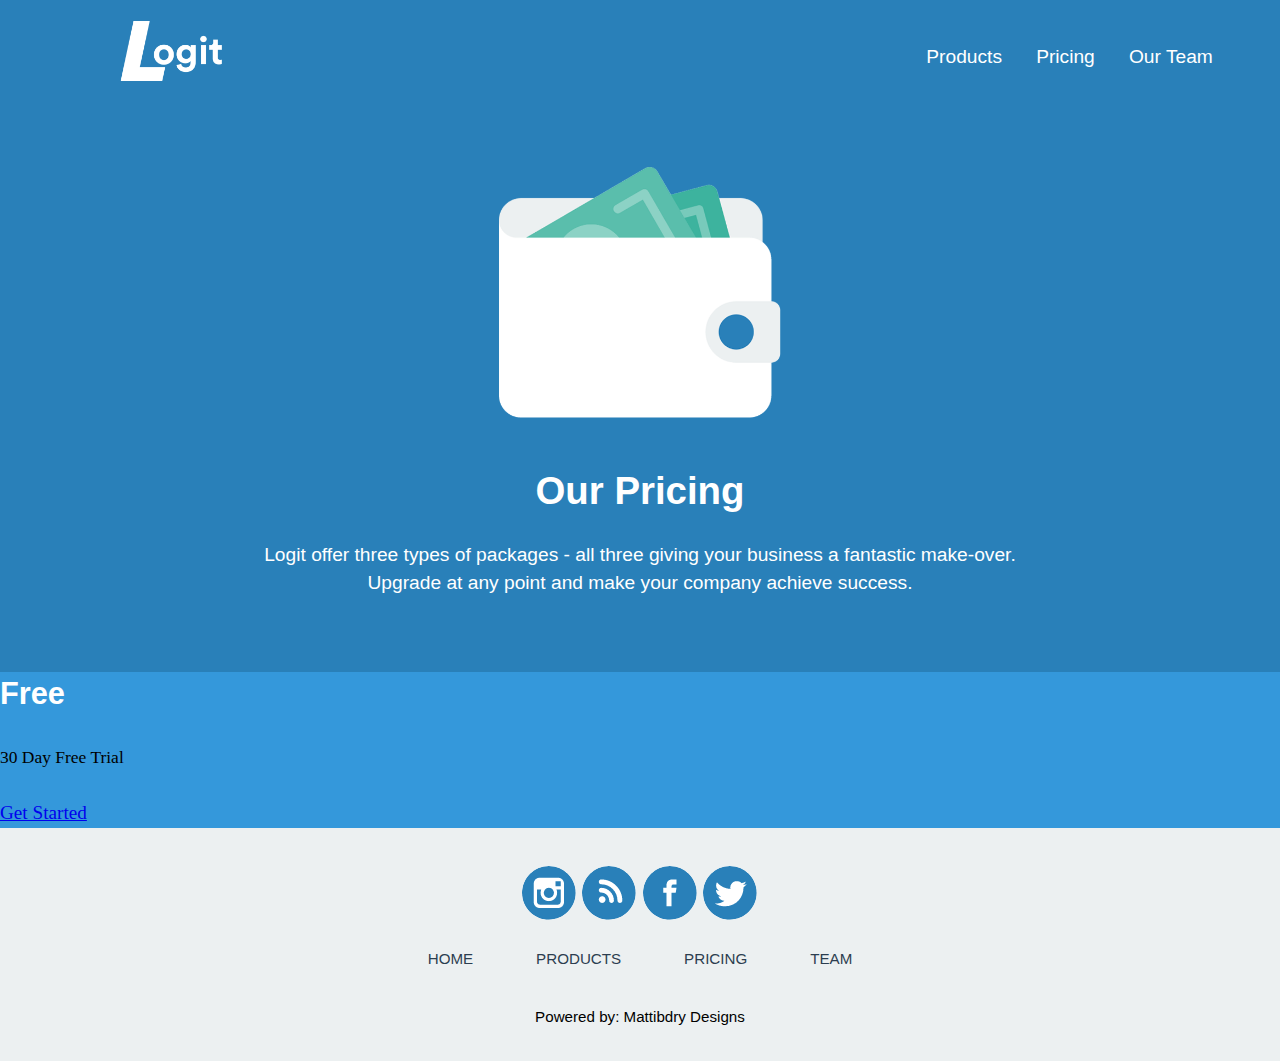
==== pricing.html @ 4de5f728 "products done - working on pricing" ====
<!DOCTYPE html>
<html lang="en-ca">
<head>
  <meta charset="utf-8">
  <title>saas-website</title>
  <meta name="viewport" content="width=device-width,initial-scale=1">
  <link href="css/modules.css" rel="stylesheet">
  <link href="css/grid.css" rel="stylesheet">
  <link href="css/type.css" rel="stylesheet">
  <link href="css/main.css" rel="stylesheet">
</head>

<header class="header-subpage">
  <div class="grid gutter-1-2 pad-t-1-2">

    <div class="unit xs-1 s-1-4 m-1-4 l-1-4 text-center">
      <a href="index.html"><img class="logo" src="images/logo.png" alt="logo"></a>
    </div>

    <div class="unit xs-1 s-3-4 m-3-4 l-3-4">
      <nav>
        <ul class="pad-t-1-2 nav">
          <li class="pad-t-1-2"><a href="products.html" class="mega gutter-1-2">Products</a></li>
          <li class="pad-t-1-2"><a href="pricing.html" class="mega gutter-1-2">Pricing</a></li>
          <li class="pad-t-1-2"><a href="our-team.html" class="mega gutter-1-2">Our Team</a></li>
        </ul>
      </nav>
    </div>

    <div class="unit xs-1 s-1 m-1 l-1 text-center subpage-jumbotron-container">
      <img class="subpage-main-icon" src="images/pricing-main-icon.png" alt="">
      <h1 class="pad-t-1-2">Our Pricing</h1>
      <p class="mega header-p">Logit offer three types of packages - all three giving your business a fantastic make-over. Upgrade at any point and make your company achieve success.</p>
    </div>
</header>

<body>
  <section class="section-pricing-1 grid">

    <div class="unit xs-1 s-1 m-1 l-1 pricing-card-bg">
      <h2>Free</h2>
      <p>30 Day Free Trial</p>
      <div class="button-pricing">
        <a class="" href="#">Get Started</a>
      </div>
    </div>


  </section>

</body>

<footer>
  <div class="">
    <div class="social-badges text-center">
      <img src="images/instagram-icon.png" alt="">
      <img src="images/rss-icon.png" alt="">
      <img src="images/facebook-icon.png" alt="">
      <img src="images/twitter-icon.png" alt="">
    </div>
    <div class="text-center pad-t-1-2">
      <ul>
        <li class="micro gutter"><a href="#">HOME</a></li>
        <li class="micro gutter"><a href="#">PRODUCTS</a></li>
        <li class="micro gutter"><a href="#">PRICING</a></li>
        <li class="micro gutter"><a href="#">TEAM</a></li>
      </ul>
    </div>
    <div class="text-center">
      <p class="micro">Powered by: Mattibdry Designs</p>
    </div>
  </div>

</footer>

</html>
---- css/modules.css ----
/*
 * Modulifier || Code released under the UNLICENSE
 * Code under other copyrights & licenses listed below.
 * https://modulifier.web-dev.tools/#responsive;images;list-group;embed;media-object;accessibility;print
 */

@-moz-viewport { width: device-width; scale: 1; }
@-ms-viewport { width: device-width; scale: 1; }
@-o-viewport { width: device-width; scale: 1; }
@-webkit-viewport { width: device-width; scale: 1; }
@viewport { width: device-width; scale: 1; }

html {
  box-sizing: border-box;
  -moz-text-size-adjust: 100%;
  -ms-text-size-adjust: 100%;
  -webkit-text-size-adjust: 100%;
  text-size-adjust: 100%;
}

*, *::before, *::after {
  box-sizing: inherit;
}

body {
  margin: 0;
}

article,
aside,
details,
figcaption,
figure,
footer,
header,
main,
menu,
nav,
section,
summary {
  display: block;
}

audio,
canvas,
progress,
video {
  display: inline-block;
  vertical-align: baseline;
}

template {
  display: none;
}

details {
  cursor: pointer;
}

audio:not([controls]) {
  display: none;
  height: 0;
}

a,
area,
button,
input,
label,
select,
textarea,
[tabindex] {
  -ms-touch-action: manipulation;
  touch-action: manipulation;
}

img {
  border: 0;
}

.img-flex {
  display: block;
  width: 100%;
}

svg {
  fill: currentColor;
}

svg:not(:root) {
  overflow: hidden;
}

svg.img-flex {
  width: 100%;
  height: 100%;
}

.image-replacement, .ir {
  overflow: hidden;
  direction: ltr;
  text-align: left;
  text-indent: 100%;
  white-space: nowrap;
}

.list-group, .list-group-inline, .list-group--inline {
  padding-left: 0;
  list-style-type: none;
}

.list-group > dd {
  margin-left: 0;
}

.list-group-inline::before,
.list-group-inline::after,
.list-group--inline::before,
.list-group--inline::after {
  content: "";
  display: table;
}

.list-group-inline::after,
.list-group--inline::after {
  clear: both;
}

.list-group-inline > li,
.list-group--inline > li {
  display: inline-block;
}

.list-group-inline > dt,
.list-group--inline > dt {
  clear: left;
  float: left;
  width: 11em;
}

.list-group-inline > dd,
.list-group--inline > dd {
  float: left;
  min-width: 12em;
}

.embed {
  margin-left: 0;
  margin-right: 0;
  overflow: hidden;
  position: relative;
  width: 100%;
}

.embed-1by1, .embed--1by1 {
  padding-top: 100%; /* Square */
}

.embed-4by3, .embed--4by3 {
  padding-top: 75%; /* Traditional TV/computer screens */
}

.embed-iso216, .embed--iso216 {
  padding-top: 70.92%; /* A-standard paper sizes */
}

.embed-3by2, .embed--3by2 {
  padding-top: 66.6%; /* Classic 35 mm film & most digital photos, landscape */
}

.embed-2by3, .embed--2by3 {
  padding-top: 150%; /* Classic 35 mm film & most digital photos, portrait */
}

.embed-golden, .embed--golden {
  padding-top: 61.8%; /* The Golden Ratio */
}

.embed-16by9, .embed--16by9 {
  padding-top: 56.25%; /* HD TV */
}

.embed-185by100, .embed--185by100 {
  padding-top: 54.05%; /* Common widescreen cinema */
}

.embed-24by10, .embed--24by10 {
  padding-top: 41.667%; /* Widescreen cinema: 2.4:1 */
}

.embed-3by1, .embed--3by1 {
  padding-top: 33.3333%; /* Panorama photos */
}

.embed-4by1, .embed--4by1 {
  padding-top: 25%; /* Polyvision */
}

.embed-5by1, .embed--5by1 {
  padding-top: 20%; /* Really wide... */
}

.embed-item, .embed__item {
  min-height: 100%;
  left: 0;
  position: absolute;
  top: 0;
  width: 100%;
}

.media {
  overflow: hidden;
}

.media-img, .media__img {
  float: left;
}

.media-img-reversed, .media__img--reversed {
  float: right;
}

.media-img-stacked, .media__img--stacked {
  float: none;
}

.media-body, .media__body {
  overflow: hidden;
  min-width: 12em; /* Slightly less than 200px, responsiveness built in */
}

a:hover, a:active {
  outline: none;
}

a:focus,
[tabindex="0"]:focus,
details:focus,
summary:focus,
input:focus,
textarea:focus,
button:focus,
select:focus {
  outline-offset: 0;
}

a:focus, [tabindex="0"]:focus {
  outline-offset: 3px;
}

.skip-links {
  margin: 0;
  padding: 0;
  list-style-type: none;
}

.skip-links > li::before {
  content: none; /* Remove the bullets if nice lists is selected */
}

.skip-links a,
.skip-links button {
  padding: .5em .75em;
  position: absolute;
  top: -10em;
  z-index: 10000; /* To make sure they're always on top */
  background-color: #000;
  border: 0;
  color: #fff;
  font-size: 1.125rem;
  font-weight: bold;
  text-decoration: none;
}

.skip-links a:focus,
.skip-links button:focus {
  outline-offset: 3px;
  top: 0;
}

[aria-busy="true"] {
  cursor: progress;
}

[aria-controls] {
  cursor: pointer;
}

[aria-disabled] {
  cursor: default;
}

.print-only {
  display: none;
  visibility: hidden;
}

@media print {

  .no-print {
    display: none;
    visibility: hidden;
  }

  .print-only {
    display: block;
    visibility: visible;
  }

  /*
   * (c) HTML5 Boilerplate || MIT License
   *     https://html5boilerplate.com/
   */

  /* stylelint-disable declaration-no-important */

  *, *::before, *::after, *::first-letter, *::first-line {
    background: none transparent !important;
    color: #000 !important;
    box-shadow: none !important;
    text-shadow: none !important;
  }

  /* stylelint-enable */

  a, a:visited {
    text-decoration: underline;
  }

  a[href]::after {
    content: " (" attr(href) ")";
  }

  abbr[title]::after {
    content: " (" attr(title) ")";
  }

  a[href^="#"]::after,
  a[href^="javascript:"]::after {
    content: "";
  }

  pre, blockquote {
    page-break-inside: avoid;
  }

  thead {
    display: table-header-group;
  }

  tr, img {
    page-break-inside: avoid;
  }

  p, h1, h2, h3, h4, h5, h6 {
    orphans: 3;
    widows: 3;
  }

  h1, h2, h3, h4, h5, h6 {
    page-break-after: avoid;
  }

  /* End HTML5 Boilerplate code */
}
---- css/grid.css ----
/*
  Gridifier || Code released under the UNLICENSE
  https://gridifier.web-dev.tools/#xs,4,0,0,0;s,4,25,0,0;m,4,38,1,1;l,4,60,1,1
*/

.grid {
  margin: 0;
  padding: 0;
  letter-spacing: -.31em;
  text-rendering: optimizeSpeed;
  display: -webkit-flex;
  display: -ms-flexbox;
  display: flex;
  -webkit-flex-flow: row wrap;
  -ms-flex-flow: row wrap;
  flex-flow: row wrap;
}

.grid-bottom {
  -webkit-align-items: flex-end;
  -ms-align-items: flex-end;
  align-items: flex-end;
}

.grid-middle {
  -webkit-align-items: center;
  -ms-align-items: center;
  align-items: center;
}

.grid-stretch {
  -webkit-align-items: stretch;
  -ms-align-items: stretch;
  align-items: stretch;
}

.opera-only :-o-prefocus,
.grid {
  word-spacing: -.43em;
}

.unit {
  letter-spacing: normal;
  text-rendering: auto;
  vertical-align: top;
  word-spacing: normal;
  display: inline-block;
  visibility: visible;
}

.grid-bottom .unit {
  vertical-align: bottom;
}

.grid-middle .unit {
  vertical-align: middle;
}

[class*="unit-push-"],
[class*="unit-pull-"] {
  position: relative;
}

.unit-xs-hidden {
  display: none;
  visibility: hidden;
}

.unit-xs-centered {
  margin: 0 auto;
}

.unit-xs-1,
.xs-1 {
  display: block;
  visibility: visible;
  width: 100%;
}

.unit-xs-1-2,
.xs-1-2 {
  width: 50%;
}

.unit-xs-1-3,
.xs-1-3 {
  width: 33.3333%;
}

.unit-xs-2-3,
.xs-2-3 {
  width: 66.6667%;
}

.unit-xs-1-4,
.xs-1-4 {
  width: 25%;
}

.unit-xs-3-4,
.xs-3-4 {
  width: 75%;
}

.unit-xs-1-2,
.xs-1-2,
.unit-xs-1-3,
.xs-1-3,
.unit-xs-2-3,
.xs-2-3,
.unit-xs-1-4,
.xs-1-4,
.unit-xs-3-4,
.xs-3-4 {
  display: inline-block;
  visibility: visible;
}

@media only screen and (min-width: 25em) {

  .unit-s-hidden {
    display: none;
    visibility: hidden;
  }

  .unit-s-centered {
    margin: 0 auto;
  }

  .unit-s-1,
  .s-1 {
    display: block;
    visibility: visible;
    width: 100%;
  }

  .unit-s-1-2,
  .s-1-2 {
    width: 50%;
  }

  .unit-s-1-3,
  .s-1-3 {
    width: 33.3333%;
  }

  .unit-s-2-3,
  .s-2-3 {
    width: 66.6667%;
  }

  .unit-s-1-4,
  .s-1-4 {
    width: 25%;
  }

  .unit-s-3-4,
  .s-3-4 {
    width: 75%;
  }

  .unit-s-1-2,
  .s-1-2,
  .unit-s-1-3,
  .s-1-3,
  .unit-s-2-3,
  .s-2-3,
  .unit-s-1-4,
  .s-1-4,
  .unit-s-3-4,
  .s-3-4 {
    display: inline-block;
    visibility: visible;
  }

}

@media only screen and (min-width: 38em) {

  .unit-m-hidden {
    display: none;
    visibility: hidden;
  }

  .unit-m-centered {
    margin: 0 auto;
  }

  .unit-m-1,
  .m-1 {
    display: block;
    visibility: visible;
    width: 100%;
  }

  .unit-offset-m-0 {
    margin-left: 0;
  }

  .unit-push-m-0,
  .unit-pull-m-0 {
    left: 0;
  }

  .unit-m-1-2,
  .m-1-2 {
    width: 50%;
  }

  .unit-offset-m-1-2 {
    margin-left: 50%;
  }

  .unit-push-m-1-2 {
    left: 50%;
  }

  .unit-pull-m-1-2 {
    left: -50%;
  }

  .unit-m-1-3,
  .m-1-3 {
    width: 33.3333%;
  }

  .unit-offset-m-1-3 {
    margin-left: 33.3333%;
  }

  .unit-push-m-1-3 {
    left: 33.3333%;
  }

  .unit-pull-m-1-3 {
    left: -33.3333%;
  }

  .unit-m-2-3,
  .m-2-3 {
    width: 66.6667%;
  }

  .unit-offset-m-2-3 {
    margin-left: 66.6667%;
  }

  .unit-push-m-2-3 {
    left: 66.6667%;
  }

  .unit-pull-m-2-3 {
    left: -66.6667%;
  }

  .unit-m-1-4,
  .m-1-4 {
    width: 25%;
  }

  .unit-offset-m-1-4 {
    margin-left: 25%;
  }

  .unit-push-m-1-4 {
    left: 25%;
  }

  .unit-pull-m-1-4 {
    left: -25%;
  }

  .unit-m-3-4,
  .m-3-4 {
    width: 75%;
  }

  .unit-offset-m-3-4 {
    margin-left: 75%;
  }

  .unit-push-m-3-4 {
    left: 75%;
  }

  .unit-pull-m-3-4 {
    left: -75%;
  }

  .unit-m-1-2,
  .m-1-2,
  .unit-m-1-3,
  .m-1-3,
  .unit-m-2-3,
  .m-2-3,
  .unit-m-1-4,
  .m-1-4,
  .unit-m-3-4,
  .m-3-4 {
    display: inline-block;
    visibility: visible;
  }

}

@media only screen and (min-width: 60em) {

  .unit-l-hidden {
    display: none;
    visibility: hidden;
  }

  .unit-l-centered {
    margin: 0 auto;
  }

  .unit-l-1,
  .l-1 {
    display: block;
    visibility: visible;
    width: 100%;
  }

  .unit-offset-l-0 {
    margin-left: 0;
  }

  .unit-push-l-0,
  .unit-pull-l-0 {
    left: 0;
  }

  .unit-l-1-2,
  .l-1-2 {
    width: 50%;
  }

  .unit-offset-l-1-2 {
    margin-left: 50%;
  }

  .unit-push-l-1-2 {
    left: 50%;
  }

  .unit-pull-l-1-2 {
    left: -50%;
  }

  .unit-l-1-3,
  .l-1-3 {
    width: 33.3333%;
  }

  .unit-offset-l-1-3 {
    margin-left: 33.3333%;
  }

  .unit-push-l-1-3 {
    left: 33.3333%;
  }

  .unit-pull-l-1-3 {
    left: -33.3333%;
  }

  .unit-l-2-3,
  .l-2-3 {
    width: 66.6667%;
  }

  .unit-offset-l-2-3 {
    margin-left: 66.6667%;
  }

  .unit-push-l-2-3 {
    left: 66.6667%;
  }

  .unit-pull-l-2-3 {
    left: -66.6667%;
  }

  .unit-l-1-4,
  .l-1-4 {
    width: 25%;
  }

  .unit-offset-l-1-4 {
    margin-left: 25%;
  }

  .unit-push-l-1-4 {
    left: 25%;
  }

  .unit-pull-l-1-4 {
    left: -25%;
  }

  .unit-l-3-4,
  .l-3-4 {
    width: 75%;
  }

  .unit-offset-l-3-4 {
    margin-left: 75%;
  }

  .unit-push-l-3-4 {
    left: 75%;
  }

  .unit-pull-l-3-4 {
    left: -75%;
  }

  .unit-l-1-2,
  .l-1-2,
  .unit-l-1-3,
  .l-1-3,
  .unit-l-2-3,
  .l-2-3,
  .unit-l-1-4,
  .l-1-4,
  .unit-l-3-4,
  .l-3-4 {
    display: inline-block;
    visibility: visible;
  }

}

.unit-content-distribute,
.content-distribute {
  display: -ms-flexbox;
  display: -webkit-flex;
  display: flex;
  -ms-flex-direction: column;
  -webkit-flex-direction: column;
  flex-direction: column;
  -ms-flex-pack: justify;
  -webkit-justify-content: space-between;
  justify-content: space-between;
}

.unit-content-center,
.unit-content-center-vertical {
  display: -webkit-flex;
  display: -ms-flexbox;
  display: flex;
  -webkit-justify-content: center;
  -ms-flex-pack: center;
  justify-content: center;
  -webkit-align-items: center;
  -ms-flex-align: center;
  align-items: center;
  -webkit-align-content: center;
  -ms-flex-line-pack: center;
  align-content: center;
  -webkit-flex-direction: column wrap;
  -ms-flex-direction: column wrap;
  flex-flow: column wrap;
}

.unit-content-center-horizontal {
  display: -webkit-flex;
  display: -ms-flexbox;
  display: flex;
  -webkit-justify-content: center;
  -ms-flex-pack: center;
  justify-content: center;
  -webkit-align-items: center;
  -ms-flex-align: center;
  align-items: center;
  -webkit-align-content: center;
  -ms-flex-line-pack: center;
  align-content: center;
  -webkit-flex-direction: row wrap;
  -ms-flex-direction: row wrap;
  flex-flow: row wrap;
}

.content-fill,
.content-stretch {
  -ms-flex-grow: 2;
  -webkit-flex-grow: 2;
  flex-grow: 2;
  max-width: 100%; /* @bugfix: IE 10, 11 */
}

.content-shrink {
  -ms-align-self: center;
  -webkit-align-self: center;
  align-self: center;
}
---- css/type.css ----
/*
  Typografier || Code released under the UNLICENSE
  https://typografier.web-dev.tools/#0,100,1.3,1.067,0;38,110,1.4,1.125,1;60,120,1.5,1.125,1;90,130,1.5,1.125,1
*/

html {
  font-size: 100%;
  line-height: 1.3;
}

a {
  background-color: transparent;
  -webkit-text-decoration-skip: objects;
}

sub,
sup {
  font-size: 75%;
  line-height: 1px;
  position: relative;
  vertical-align: baseline;
}

sup {
  top: -.5em;
}

sub {
  bottom: -.25em;
}

pre,
code,
kbd,
samp {
  font-size: 100%;
}

abbr[title] {
  border-bottom: none;
  text-decoration: underline;
  text-decoration: underline dotted;
}

b,
strong {
  font-weight: bold;
}

dfn,
caption {
  font-style: italic;
}

hr {
  border: 0;
  border-top: 2px solid #000;
  height: 0;
}

table {
  border-collapse: collapse;
  border-spacing: 0;
  width: 100%;
  table-layout: fixed;
}

caption {
  text-align: left;
}

th,
td {
  border-bottom: 1px solid #000;
  text-align: left;
  vertical-align: top;
}

thead th {
  vertical-align: bottom;

  border-bottom-width: 2px;
}

.text-left {
  text-align: left;
}

.text-right {
  text-align: right;
}

.text-center {
  text-align: center;
}

.normal {
  font-weight: normal;
  font-style: normal;
}

.not-bold {
  font-weight: normal;
}

.not-italic {
  font-style: normal;
}

.bold {
  font-weight: bold;
}

.italic {
  font-style: italic;
}

.text-upper {
  text-transform: uppercase;
}

.text-lower {
  text-transform: lowercase;
}

.wrapper {
  margin-left: auto;
  margin-right: auto;
  max-width: 52em;
  width: 100%;
}

.wrapper-no-center {
  max-width: 52em;
  width: 100%;
}

.max-length {
  margin-left: auto;
  margin-right: auto;
  max-width: 36em;
  width: 100%;
}

.max-length-no-center {
  max-width: 36em;
  width: 100%;
}

h1,
h2,
h3,
h4,
h5,
h6,
p,
ul,
ol,
dl,
dd,
figure,
blockquote,
details,
hr,
fieldset,
pre,
table,
caption {
  margin: 0 0 1.3rem;
}

.yotta {
  font-size: 1.5745rem;
  line-height: 2.275rem;
}

.zetta {
  font-size: 1.4757rem;
  line-height: 1.95rem;
}

h1,
.exa {
  font-size: 1.383rem;
  line-height: 1.95rem;
}

h2,
.peta {
  font-size: 1.2962rem;
  line-height: 1.95rem;
}

h3,
.tera {
  font-size: 1.2148rem;
  line-height: 1.625rem;
}

h4,
.giga {
  font-size: 1.1385rem;
  line-height: 1.625rem;
}

h5,
.mega {
  font-size: 1.067rem;
  line-height: 1.625rem;
}

h6,
.kilo,
input,
textarea {
  font-size: 1rem;
  line-height: 1.3rem;
}

small,
.milli {
  font-size: .9372rem;
  line-height: 1.3rem;
}

.micro {
  font-size: .8784rem;
  line-height: 1.3rem;
}

ul {
  padding-left: 1em;
}

ol {
  padding-left: 1.6em;
}

input,
option,
select {
  height: calc(1.3rem + .1625rem + .1625rem);
}

[type="color"] {
  width: calc(1.3rem + .1625rem + .1625rem);
}

[type="checkbox"],
[type="radio"] {
  display: inline-block;
}

.push {
  margin-bottom: 1.3rem;
}

.push-none,
.push-0 {
  margin-bottom: 0;
}

.push-double,
.push-2 {
  margin-bottom: 2.6rem;
}

.push-half,
.push-1-2 {
  margin-bottom: .65rem;
}

.push-quarter,
.push-1-4 {
  margin-bottom: .325rem;
}

.push-eighth,
.push-1-8 {
  margin-bottom: .1625rem;
}

.push-right-eighth,
.push-r-1-8 {
  margin-right: .1625rem;
}

.push-right-quarter,
.push-r-1-4 {
  margin-right: .325rem;
}

.push-right-half,
.push-r-1-2 {
  margin-right: .65rem;
}

.push-right,
.push-r {
  margin-right: 1.3rem;
}

.pad-top,
.pad-t {
  padding-top: 1.3rem;
}

.pad-bottom,
.pad-b {
  padding-bottom: 1.3rem;
}

.pad-top-double,
.pad-t-2 {
  padding-top: 2.6rem;
}

.pad-bottom-double,
.pad-b-2 {
  padding-bottom: 2.6rem;
}

.pad-top-half,
.pad-t-1-2 {
  padding-top: .65rem;
}

.pad-bottom-half,
.pad-b-1-2 {
  padding-bottom: .65rem;
}

.pad-top-quarter,
.pad-t-1-4 {
  padding-top: .325rem;
}

.pad-bottom-quarter,
.pad-b-1-4 {
  padding-bottom: .325rem;
}

.pad-top-eighth,
.pad-t-1-8 {
  padding-top: .1625rem;
}

.pad-bottom-eighth,
.pad-b-1-8 {
  padding-bottom: .1625rem;
}

.island {
  padding: 1.3rem;
}

.island-double,
.island-2 {
  padding: 2.6rem;
}

.island-half,
.island-1-2 {
  padding: .65rem;
}

.island-quarter,
.island-1-4,
td,
table th {
  padding: .325rem;
}

.island-eighth,
.island-1-8,
input,
textarea {
  padding: .1625rem;
}

.gutter {
  padding-left: 1.3rem;
  padding-right: 1.3rem;
}

.gutter-double,
.gutter-2 {
  padding-left: 2.6rem;
  padding-right: 2.6rem;
}

.gutter-half,
.gutter-1-2 {
  padding-left: .65rem;
  padding-right: .65rem;
}

.gutter-quarter,
.gutter-1-4,
caption {
  padding-left: .325rem;
  padding-right: .325rem;
}

.gutter-eighth,
.gutter-1-8 {
  padding-left: .1625rem;
  padding-right: .1625rem;
}

select {
  padding: 0 .1625rem;
}

fieldset {
  padding: .325rem 0;

  border: 0;
  border-top: 2px solid #000;
}

legend {
  padding-right: .325rem;
}

@media only screen and (min-width: 38em) {

  html {
    font-size: 110%;
    line-height: 1.4;
  }

  h1,
  h2,
  h3,
  h4,
  h5,
  h6,
  p,
  ul,
  ol,
  dl,
  dd,
  figure,
  blockquote,
  details,
  hr,
  fieldset,
  pre,
  table,
  caption {
    margin: 0 0 1.4rem;
  }

  .yotta {
    font-size: 2.2807rem;
    line-height: 3.15rem;
  }

  .zetta {
    font-size: 2.0273rem;
    line-height: 2.8rem;
  }

  h1,
  .exa {
    font-size: 1.802rem;
    line-height: 2.45rem;
  }

  h2,
  .peta {
    font-size: 1.6018rem;
    line-height: 2.1rem;
  }

  h3,
  .tera {
    font-size: 1.4238rem;
    line-height: 2.1rem;
  }

  h4,
  .giga {
    font-size: 1.2656rem;
    line-height: 1.75rem;
  }

  h5,
  .mega {
    font-size: 1.125rem;
    line-height: 1.75rem;
  }

  h6,
  .kilo,
  input,
  textarea {
    font-size: 1rem;
    line-height: 1.4rem;
  }

  small,
  .milli {
    font-size: .8889rem;
    line-height: 1.4rem;
  }

  .micro {
    font-size: .7901rem;
    line-height: 1.4rem;
  }

  ul,
  ol {
    padding-left: 0;
  }

  ul ul,
  ol ul {
    padding-left: 1em;
  }

  ol ol,
  ul ol {
    padding-left: 1.6em;
  }

  .hang-punc {
    float: left;
    margin-left: -1.4em;
    text-align: right;
    width: 1.3em;
  }

  table {
    margin-left: -.35rem;
    margin-right: -.35rem;
    width: calc(100% + .35rem + .35rem);
  }

  input,
  option,
  select {
    height: calc(1.4rem + .175rem + .175rem);
  }

  [type="color"] {
    width: calc(1.4rem + .175rem + .175rem);
  }

  [type="checkbox"],
  [type="radio"] {
    display: inline-block;
  }

  .push {
    margin-bottom: 1.4rem;
  }

  .push-none,
  .push-0 {
    margin-bottom: 0;
  }

  .push-double,
  .push-2 {
    margin-bottom: 2.8rem;
  }

  .push-half,
  .push-1-2 {
    margin-bottom: .7rem;
  }

  .push-quarter,
  .push-1-4 {
    margin-bottom: .35rem;
  }

  .push-eighth,
  .push-1-8 {
    margin-bottom: .175rem;
  }

  .push-right-eighth,
  .push-r-1-8 {
    margin-right: .175rem;
  }

  .push-right-quarter,
  .push-r-1-4 {
    margin-right: .35rem;
  }

  .push-right-half,
  .push-r-1-2 {
    margin-right: .7rem;
  }

  .push-right,
  .push-r {
    margin-right: 1.4rem;
  }

  .pad-top,
  .pad-t {
    padding-top: 1.4rem;
  }

  .pad-bottom,
  .pad-b {
    padding-bottom: 1.4rem;
  }

  .pad-top-double,
  .pad-t-2 {
    padding-top: 2.8rem;
  }

  .pad-bottom-double,
  .pad-b-2 {
    padding-bottom: 2.8rem;
  }

  .pad-top-half,
  .pad-t-1-2 {
    padding-top: .7rem;
  }

  .pad-bottom-half,
  .pad-b-1-2 {
    padding-bottom: .7rem;
  }

  .pad-top-quarter,
  .pad-t-1-4 {
    padding-top: .35rem;
  }

  .pad-bottom-quarter,
  .pad-b-1-4 {
    padding-bottom: .35rem;
  }

  .pad-top-eighth,
  .pad-t-1-8 {
    padding-top: .175rem;
  }

  .pad-bottom-eighth,
  .pad-b-1-8 {
    padding-bottom: .175rem;
  }

  .island {
    padding: 1.4rem;
  }

  .island-double,
  .island-2 {
    padding: 2.8rem;
  }

  .island-half,
  .island-1-2 {
    padding: .7rem;
  }

  .island-quarter,
  .island-1-4,
  td,
  table th {
    padding: .35rem;
  }

  .island-eighth,
  .island-1-8,
  input,
  textarea {
    padding: .175rem;
  }

  .gutter {
    padding-left: 1.4rem;
    padding-right: 1.4rem;
  }

  .gutter-double,
  .gutter-2 {
    padding-left: 2.8rem;
    padding-right: 2.8rem;
  }

  .gutter-half,
  .gutter-1-2 {
    padding-left: .7rem;
    padding-right: .7rem;
  }

  .gutter-quarter,
  .gutter-1-4,
  caption {
    padding-left: .35rem;
    padding-right: .35rem;
  }

  .gutter-eighth,
  .gutter-1-8 {
    padding-left: .175rem;
    padding-right: .175rem;
  }

  select {
    padding: 0 .175rem;
  }

  fieldset {
    padding: .35rem 0;

    border: 0;
    border-top: 2px solid #000;
  }

  legend {
    padding-right: .35rem;
  }

}

@media only screen and (min-width: 60em) {

  html {
    font-size: 120%;
    line-height: 1.5;
  }

  h1,
  h2,
  h3,
  h4,
  h5,
  h6,
  p,
  ul,
  ol,
  dl,
  dd,
  figure,
  blockquote,
  details,
  hr,
  fieldset,
  pre,
  table,
  caption {
    margin: 0 0 1.5rem;
  }

  .yotta {
    font-size: 2.2807rem;
    line-height: 3rem;
  }

  .zetta {
    font-size: 2.0273rem;
    line-height: 3rem;
  }

  h1,
  .exa {
    font-size: 1.802rem;
    line-height: 2.625rem;
  }

  h2,
  .peta {
    font-size: 1.6018rem;
    line-height: 2.25rem;
  }

  h3,
  .tera {
    font-size: 1.4238rem;
    line-height: 1.875rem;
  }

  h4,
  .giga {
    font-size: 1.2656rem;
    line-height: 1.875rem;
  }

  h5,
  .mega {
    font-size: 1.125rem;
    line-height: 1.5rem;
  }

  h6,
  .kilo,
  input,
  textarea {
    font-size: 1rem;
    line-height: 1.5rem;
  }

  small,
  .milli {
    font-size: .8889rem;
    line-height: 1.5rem;
  }

  .micro {
    font-size: .7901rem;
    line-height: 1.5rem;
  }

  ul,
  ol {
    padding-left: 0;
  }

  ul ul,
  ol ul {
    padding-left: 1em;
  }

  ol ol,
  ul ol {
    padding-left: 1.6em;
  }

  .hang-punc {
    float: left;
    margin-left: -1.4em;
    text-align: right;
    width: 1.3em;
  }

  table {
    margin-left: -.375rem;
    margin-right: -.375rem;
    width: calc(100% + .375rem + .375rem);
  }

  input,
  option,
  select {
    height: calc(1.5rem + .1875rem + .1875rem);
  }

  [type="color"] {
    width: calc(1.5rem + .1875rem + .1875rem);
  }

  [type="checkbox"],
  [type="radio"] {
    display: inline-block;
  }

  .push {
    margin-bottom: 1.5rem;
  }

  .push-none,
  .push-0 {
    margin-bottom: 0;
  }

  .push-double,
  .push-2 {
    margin-bottom: 3rem;
  }

  .push-half,
  .push-1-2 {
    margin-bottom: .75rem;
  }

  .push-quarter,
  .push-1-4 {
    margin-bottom: .375rem;
  }

  .push-eighth,
  .push-1-8 {
    margin-bottom: .1875rem;
  }

  .push-right-eighth,
  .push-r-1-8 {
    margin-right: .1875rem;
  }

  .push-right-quarter,
  .push-r-1-4 {
    margin-right: .375rem;
  }

  .push-right-half,
  .push-r-1-2 {
    margin-right: .75rem;
  }

  .push-right,
  .push-r {
    margin-right: 1.5rem;
  }

  .pad-top,
  .pad-t {
    padding-top: 1.5rem;
  }

  .pad-bottom,
  .pad-b {
    padding-bottom: 1.5rem;
  }

  .pad-top-double,
  .pad-t-2 {
    padding-top: 3rem;
  }

  .pad-bottom-double,
  .pad-b-2 {
    padding-bottom: 3rem;
  }

  .pad-top-half,
  .pad-t-1-2 {
    padding-top: .75rem;
  }

  .pad-bottom-half,
  .pad-b-1-2 {
    padding-bottom: .75rem;
  }

  .pad-top-quarter,
  .pad-t-1-4 {
    padding-top: .375rem;
  }

  .pad-bottom-quarter,
  .pad-b-1-4 {
    padding-bottom: .375rem;
  }

  .pad-top-eighth,
  .pad-t-1-8 {
    padding-top: .1875rem;
  }

  .pad-bottom-eighth,
  .pad-b-1-8 {
    padding-bottom: .1875rem;
  }

  .island {
    padding: 1.5rem;
  }

  .island-double,
  .island-2 {
    padding: 3rem;
  }

  .island-half,
  .island-1-2 {
    padding: .75rem;
  }

  .island-quarter,
  .island-1-4,
  td,
  table th {
    padding: .375rem;
  }

  .island-eighth,
  .island-1-8,
  input,
  textarea {
    padding: .1875rem;
  }

  .gutter {
    padding-left: 1.5rem;
    padding-right: 1.5rem;
  }

  .gutter-double,
  .gutter-2 {
    padding-left: 3rem;
    padding-right: 3rem;
  }

  .gutter-half,
  .gutter-1-2 {
    padding-left: .75rem;
    padding-right: .75rem;
  }

  .gutter-quarter,
  .gutter-1-4,
  caption {
    padding-left: .375rem;
    padding-right: .375rem;
  }

  .gutter-eighth,
  .gutter-1-8 {
    padding-left: .1875rem;
    padding-right: .1875rem;
  }

  select {
    padding: 0 .1875rem;
  }

  fieldset {
    padding: .375rem 0;

    border: 0;
    border-top: 2px solid #000;
  }

  legend {
    padding-right: .375rem;
  }

}

@media only screen and (min-width: 90em) {

  html {
    font-size: 130%;
    line-height: 1.5;
  }

  h1,
  h2,
  h3,
  h4,
  h5,
  h6,
  p,
  ul,
  ol,
  dl,
  dd,
  figure,
  blockquote,
  details,
  hr,
  fieldset,
  pre,
  table,
  caption {
    margin: 0 0 1.5rem;
  }

  .yotta {
    font-size: 2.2807rem;
    line-height: 3rem;
  }

  .zetta {
    font-size: 2.0273rem;
    line-height: 3rem;
  }

  h1,
  .exa {
    font-size: 1.802rem;
    line-height: 2.625rem;
  }

  h2,
  .peta {
    font-size: 1.6018rem;
    line-height: 2.25rem;
  }

  h3,
  .tera {
    font-size: 1.4238rem;
    line-height: 1.875rem;
  }

  h4,
  .giga {
    font-size: 1.2656rem;
    line-height: 1.875rem;
  }

  h5,
  .mega {
    font-size: 1.125rem;
    line-height: 1.5rem;
  }

  h6,
  .kilo,
  input,
  textarea {
    font-size: 1rem;
    line-height: 1.5rem;
  }

  small,
  .milli {
    font-size: .8889rem;
    line-height: 1.5rem;
  }

  .micro {
    font-size: .7901rem;
    line-height: 1.5rem;
  }

  ul,
  ol {
    padding-left: 0;
  }

  ul ul,
  ol ul {
    padding-left: 1em;
  }

  ol ol,
  ul ol {
    padding-left: 1.6em;
  }

  .hang-punc {
    float: left;
    margin-left: -1.4em;
    text-align: right;
    width: 1.3em;
  }

  table {
    margin-left: -.375rem;
    margin-right: -.375rem;
    width: calc(100% + .375rem + .375rem);
  }

  input,
  option,
  select {
    height: calc(1.5rem + .1875rem + .1875rem);
  }

  [type="color"] {
    width: calc(1.5rem + .1875rem + .1875rem);
  }

  [type="checkbox"],
  [type="radio"] {
    display: inline-block;
  }

  .push {
    margin-bottom: 1.5rem;
  }

  .push-none,
  .push-0 {
    margin-bottom: 0;
  }

  .push-double,
  .push-2 {
    margin-bottom: 3rem;
  }

  .push-half,
  .push-1-2 {
    margin-bottom: .75rem;
  }

  .push-quarter,
  .push-1-4 {
    margin-bottom: .375rem;
  }

  .push-eighth,
  .push-1-8 {
    margin-bottom: .1875rem;
  }

  .push-right-eighth,
  .push-r-1-8 {
    margin-right: .1875rem;
  }

  .push-right-quarter,
  .push-r-1-4 {
    margin-right: .375rem;
  }

  .push-right-half,
  .push-r-1-2 {
    margin-right: .75rem;
  }

  .push-right,
  .push-r {
    margin-right: 1.5rem;
  }

  .pad-top,
  .pad-t {
    padding-top: 1.5rem;
  }

  .pad-bottom,
  .pad-b {
    padding-bottom: 1.5rem;
  }

  .pad-top-double,
  .pad-t-2 {
    padding-top: 3rem;
  }

  .pad-bottom-double,
  .pad-b-2 {
    padding-bottom: 3rem;
  }

  .pad-top-half,
  .pad-t-1-2 {
    padding-top: .75rem;
  }

  .pad-bottom-half,
  .pad-b-1-2 {
    padding-bottom: .75rem;
  }

  .pad-top-quarter,
  .pad-t-1-4 {
    padding-top: .375rem;
  }

  .pad-bottom-quarter,
  .pad-b-1-4 {
    padding-bottom: .375rem;
  }

  .pad-top-eighth,
  .pad-t-1-8 {
    padding-top: .1875rem;
  }

  .pad-bottom-eighth,
  .pad-b-1-8 {
    padding-bottom: .1875rem;
  }

  .island {
    padding: 1.5rem;
  }

  .island-double,
  .island-2 {
    padding: 3rem;
  }

  .island-half,
  .island-1-2 {
    padding: .75rem;
  }

  .island-quarter,
  .island-1-4,
  td,
  table th {
    padding: .375rem;
  }

  .island-eighth,
  .island-1-8,
  input,
  textarea {
    padding: .1875rem;
  }

  .gutter {
    padding-left: 1.5rem;
    padding-right: 1.5rem;
  }

  .gutter-double,
  .gutter-2 {
    padding-left: 3rem;
    padding-right: 3rem;
  }

  .gutter-half,
  .gutter-1-2 {
    padding-left: .75rem;
    padding-right: .75rem;
  }

  .gutter-quarter,
  .gutter-1-4,
  caption {
    padding-left: .375rem;
    padding-right: .375rem;
  }

  .gutter-eighth,
  .gutter-1-8 {
    padding-left: .1875rem;
    padding-right: .1875rem;
  }

  select {
    padding: 0 .1875rem;
  }

  fieldset {
    padding: .375rem 0;

    border: 0;
    border-top: 2px solid #000;
  }

  legend {
    padding-right: .375rem;
  }

}
---- css/main.css ----
@-moz-viewport { width: device-width; scale: 1; }
@-ms-viewport { width: device-width; scale: 1; }
@-o-viewport { width: device-width; scale: 1; }
@-webkit-viewport { width: device-width; scale: 1; }
@viewport { width: device-width; scale: 1; }

html {
  box-sizing: border-box;
  background-color: #ECF0F1;
}

*, *::before, *::after {
  box-sizing: inherit;
}

h3 {
  font-family: "Heiti SC", sans-serif;
}

.header-index {
  background-image: url("../images/hero-image.jpg");
  height: 40rem;
  background-size: cover;
  background-repeat: no-repeat;
  background-position: center;
  font-family: "Heiti SC", sans-serif;
  color: white;
}

.header-subpage {
  background-color: #2980B9;
  height: 40rem;
  background-size: cover;
  font-family: "Heiti SC", sans-serif;
  color: white;
}

.logo {
  width:35%;
  text-align: center;
}
.call-to {
  text-decoration: none;
  background-color: #E74C3C;
  padding: 1em 2.5em;
  border-radius: 30px;
  font-size: .8rem;
  color: #fff;
  font-family: "Heiti SC", sans-serif;
}

.subpage-main-icon {
  width: 75%;
}

.subpage-jumbotron-header{

}

.call-to:hover {
  background-color: #D33D2E;
}

.call-to-box {
  text-decoration: none;
  background-color: #E74C3C;
  padding: 1em;
  color: #fff;
  font-family: "Heiti SC", sans-serif;
}

.button-cta {
  margin-top: 3rem;
}

ul {
  text-align: center;
  list-style-type: none;
}

li a {
  text-decoration: none;
  color: #fff;
}

li a:hover {
  color: #E74C3C;
}

h1 {
  font-size: 2rem;
  line-height: 2.2rem;
}

/* SECTION 2 */

h2 {
  color: #fff;
  font-family: "Heiti SC",sans-serif;
}

.card-icon {
  max-width: 112px;

}

.card-button {
  text-decoration: none;
  background-color: #fff;
  font-family: "Heiti SC",sans-serif;
  padding: 1em 1.5em 1em 1.5em;
}


/* Card 1 */

.card-1 {
  background-color: #2C3E50;
}

.btn-1 {
  color: #2C3E50;
}

.btn-1:hover{
  background-color: #182533;
  color: #fff;
}

/* Card 2 */

.card-2 {
  background-color: #3498DB;
}

.btn-2 {
  color: #3498DB;
  padding-left: 15px;
  padding-right: 15px;
}

.btn-2:hover{
  background-color: #2782BF;
  color: #fff;
}

/* Card 3 */

.card-3 {
  background-color: #2980B9;
}

.btn-3 {
  color: #2980B9;
  padding-left: 15px;
  padding-right: 15px;
}

.btn-3:hover{
  background-color: #1F6FA3;
  color: #fff;
}

/* SECTION 3 */

.section-3-1 {
  background-color: #ECF0F1;
}

.stock-logo {
  width: 75%;
}

.features {
  font-family: "Heiti SC", sans-serif;
  line-height: 2.5em;
  color: #3498DB;
}

/* SECTION IPAD+ */
.section-3-2 {
  display: none;
  background-color: #2980B9;
}

.mac-image {
  width: 100%;
}

/* SECTION 4 */

.fix-color {
  background-color: #2980B9;
}

.section-4 {
  background-color: #2980B9;
}

.testi-p {
  font-family: "Heiti SC", sans-serif;
  color: #fff;
  line-height: 1.5rem;
}

.testimonial-img {
  width: 100%;
}

.testi-h {
  font-family: "Helvetica Neue", sans-serif;
  color: #fff;
}

/* Section-5 */

.section-5 {
  background-color: #ECF0F1;
}

.next-step {
  font-family: "Heiti SC", sans-serif;
  text-align: center;
  color: #2980B9;
}

/* Products - Section-1 */

.products-icon-label {
  color: #2980B9;
}

/* Products - Section-2 */

.section-products-2 {
  background-color: #2C3E50;
  color: #fff;
  font-family: "Helvetica Neue",sans-serif;
}

.section-products-2 h4 {
  padding-top: 1rem;
  margin-bottom: 10px;
}

.section-products-2 p {
  font-weight: lighter;
}

.faq-title {
  font-size: 2rem;
  line-height: 1.2em;
}

/* Pricing - section-1 */

.pricing-card-bg {
  background-color: #3498DB;
}


/* Footer */

footer {
  background-color: #ECF0F1;
  padding-top: 2rem;
  font-family: "Heiti SC", sans-serif;
  padding-bottom:
}

footer ul {
  padding-right: 0;
}

footer a {
  color: #2C3E50;
}

@media only screen and (min-width: 25em) {

.logo {
  min-width: 100px;
}

li {
display: inline-block;
}

.nav {
  text-align: right;
  padding-left: 0;
}

.jumbotron-container {
  padding-top: 8em;
}

.card-icon {
  max-width: 112px;
}

/* Product-Page */

.subpage-main-icon {
  max-width: 450px;
}

.subpage-jumbotron-container {
  padding-top: 2em;
}

.header-subpage {
  height: 35em;
}

}

@media only screen and (min-width: 38em) {

.icon-container {
  text-align: center;
}

ul {
  padding-right: 2em;
}

.mega {
  font-size: 1rem;
}

.pad-t-2 {
  padding-top: 1.5rem;
}

.pad-b-2 {
  padding-bottom: 1.5rem;
}

.section-3-1 {
  display: none;
}

.section-3-2 {
  display: block;
}

/* Product-Page */

.section-products-1 {
  margin-left: 5em;
  margin-right: 5em;
}

h4 {
  font-size: 1.13rem;
}

h3 {
  font-size: 1rem;
}

p {
  font-size: .91rem;
}

/* Pricing Page */

.header-p {
  margin-left: 4rem;
  margin-right: 4rem;
}

}

@media only screen and (min-width: 60em) {

card-1 {
  padding-top: 10px;
}

ul {
  padding-right: 2em;
}

.card-icon {
  max-width: 160px;
}

/* Pricing Page */

.header-p {
  margin-left: 12rem;
  margin-right: 12rem;
}

}

@media only screen and (min-width: 90em) {

  /* Pricing Page */

  .header-p {
    margin-left: 18rem;
    margin-right: 18rem;
  }


}
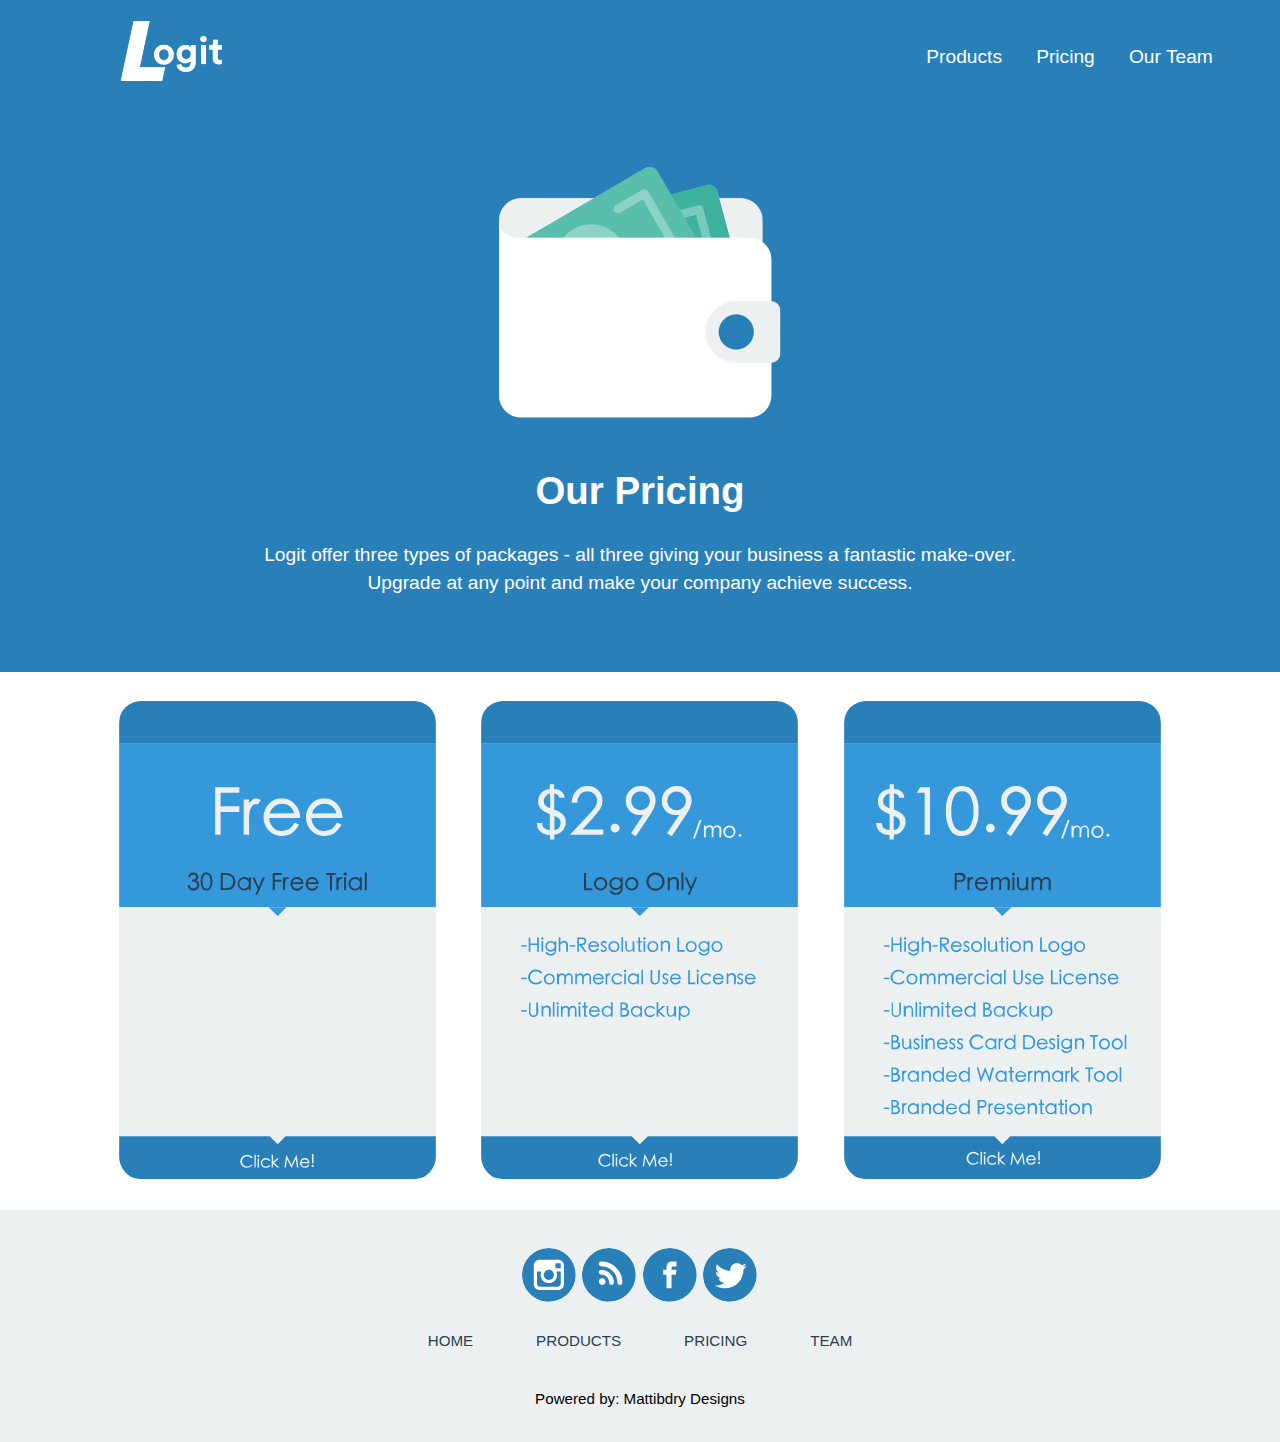
==== commit 29ee537d: "Before Final and changes" ====
--- a/pricing.html
+++ b/pricing.html
@@ -22,7 +22,7 @@
         <ul class="pad-t-1-2 nav">
           <li class="pad-t-1-2"><a href="products.html" class="mega gutter-1-2">Products</a></li>
           <li class="pad-t-1-2"><a href="pricing.html" class="mega gutter-1-2">Pricing</a></li>
-          <li class="pad-t-1-2"><a href="our-team.html" class="mega gutter-1-2">Our Team</a></li>
+          <li class="pad-t-1-2"><a href="team.html" class="mega gutter-1-2">Our Team</a></li>
         </ul>
       </nav>
     </div>
@@ -37,11 +37,39 @@
 <body>
   <section class="section-pricing-1 grid">
 
-    <div class="unit xs-1 s-1 m-1 l-1 pricing-card-bg">
-      <h2>Free</h2>
-      <p>30 Day Free Trial</p>
+    <div class="unit xs-1 s-1 m-1-3 l-1-3 xl-1-3 pricing-card-bg pricing1 pad-t-2 text-center pad-b-2 gutter">
+      <h2 class="package-h2 push-none free-spacing">Free</h2>
+      <p class="package-sub">30 Day Free Trial</p>
       <div class="button-pricing">
-        <a class="" href="#">Get Started</a>
+        <a class="card-button btn-2" href="#">Get Started</a>
+      </div>
+    </div>
+
+    <div class="unit xs-1 s-1 m-1-3 l-1-3 xl-1-3 pricing-card-bg pricing2 pad-t-2 text-center pad-b-1-4 gutter-1-2">
+      <h2 class="package-h2 push-none">$2,99<span class="month-text">/mo</span></h2>
+      <p class="package-sub-wtext">Logo Only</p>
+
+      <div class="grid">
+        <div class="unit xs-1-2 s-1-2 m-1 l-1 xl-1 package-specs">
+          <p class="text-left">High-Resolution logo<br>Commercial Use License<br>Unlimited Backups</p>
+        </div>
+        <div class="unit xs-1-2 s-1-2 m-1 l-1 xl-1 button-pricing pad-t">
+          <a class="card-button btn-2" href="#">Get Started</a>
+        </div>
+      </div>
+    </div>
+
+    <div class="unit xs-1 s-1 m-1-3 l-1-3 xl-1-3 pricing-card-bg pricing3 pad-t-2 text-center pad-b-1-4 gutter-1-2">
+      <h2 class="package-h2 push-none">$10,99<span class="month-text">/mo</span></h2>
+      <p class="package-sub-wtext">Logo Only</p>
+
+      <div class="grid">
+        <div class="unit xs-1-2 s-1-2 m-1 l-1 xl-1 package-specs">
+          <p class="text-left">Previous Features<br>Business Card Design<br>Branded Watermark<br>Branded Presentation</p>
+        </div>
+        <div class="unit xs-1-2 s-1-2 m-1 l-1 xl-1 button-pricing pad-t">
+          <a class="card-button btn-2" href="#">Get Started</a>
+        </div>
       </div>
     </div>
 
@@ -60,17 +88,16 @@
     </div>
     <div class="text-center pad-t-1-2">
       <ul>
-        <li class="micro gutter"><a href="#">HOME</a></li>
-        <li class="micro gutter"><a href="#">PRODUCTS</a></li>
-        <li class="micro gutter"><a href="#">PRICING</a></li>
-        <li class="micro gutter"><a href="#">TEAM</a></li>
+        <li class="micro gutter"><a href="index.html">HOME</a></li>
+        <li class="micro gutter"><a href="products.html">PRODUCTS</a></li>
+        <li class="micro gutter"><a href="pricing.html">PRICING</a></li>
+        <li class="micro gutter"><a href="team.html">TEAM</a></li>
       </ul>
     </div>
     <div class="text-center">
       <p class="micro">Powered by: Mattibdry Designs</p>
     </div>
   </div>
-
 </footer>
 
 </html>
--- a/css/main.css
+++ b/css/main.css
@@ -108,7 +108,33 @@
   text-decoration: none;
   background-color: #fff;
   font-family: "Heiti SC",sans-serif;
-  padding: 1em 1.5em 1em 1.5em;
+  padding: 1em 1em 1em 1em;
+  opacity: 1;
+}
+
+.hover {
+  cursor: pointer;
+  display: inline-block;
+  position: relative;
+  transition: 0.2s;
+}
+
+.hover:after {
+  content: '\00bb';
+  position: absolute;
+  opacity: 0;
+  top: 0;
+  right: -20px;
+  transition: 0.5s;
+}
+
+.card-button:hover span {
+  padding-right: 25px;
+}
+
+.card-button:hover span:after {
+  opacity: 1;
+  right: 0;
 }
 
 
@@ -135,8 +161,6 @@
 
 .btn-2 {
   color: #3498DB;
-  padding-left: 15px;
-  padding-right: 15px;
 }
 
 .btn-2:hover{
@@ -152,8 +176,6 @@
 
 .btn-3 {
   color: #2980B9;
-  padding-left: 15px;
-  padding-right: 15px;
 }
 
 .btn-3:hover{
@@ -256,8 +278,98 @@
 
 .pricing-card-bg {
   background-color: #3498DB;
-}
-
+  font-family: "Heiti SC", sans-serif;
+  border-bottom: 2px solid #fff;
+}
+
+.package-h2 {
+  font-size: 3em;
+}
+
+.package-sub {
+  font-size: 1em;
+  margin-bottom: 3em;
+  color: #2C3E50;
+}
+
+.package-sub-wtext {
+  font-size: 1em;
+  margin-bottom: 1.5em;
+  color: #2C3E50;
+}
+
+.package-specs {
+  font-size: .95rem;
+  color: #fff;
+}
+
+.free-spacing {
+  padding-bottom: 8px;
+}
+
+.month-text {
+  font-size: .5em;
+}
+
+/* Our Team */
+
+.width-fix {
+ margin: auto;
+ max-width: 650px;
+}
+
+.section-team-1 {
+  padding-top: 3em;
+}
+
+.section-team-2 {
+  background-color: #2C3E50;
+  text-align: center;
+}
+
+.team-img {
+  width: 100%;
+  max-width: 200px;
+}
+
+.employee-container {
+  display: inline-block;
+}
+
+.name {
+  color: #3498DB;
+}
+
+.position {
+  color: #3498DB;
+  font-family: "helvetica neue", sans-serif;
+  font-weight: 600;
+}
+
+.social {
+  width: 15%;
+  max-width: 35px;
+}
+
+/* Our Team - 2 */
+
+.coffee-icon {
+  width: 100%;
+  margin: auto;
+  max-height: 200px;
+  max-width: 200px;
+}
+
+.coffee-text {
+  color: #fff;
+  max-width: 250px;
+  margin: auto;
+  padding-top: .5em;
+}
+
+.last {
+  padding-left: 0;
+}
 
 /* Footer */
 
@@ -270,6 +382,7 @@
 
 footer ul {
   padding-right: 0;
+  padding-left: 0;
 }
 
 footer a {
@@ -313,6 +426,9 @@
   height: 35em;
 }
 
+/* Our Team */
+
+
 }
 
 @media only screen and (min-width: 38em) {
@@ -371,6 +487,79 @@
   margin-right: 4rem;
 }
 
+.pricing-card-bg {
+  background-color: #fff;
+}
+
+.section-pricing-1 {
+  background-color: #fff;
+}
+
+.pricing1 {
+  background-image: url("../images/pricing-img/free.svg");
+  height: 25em;
+  background-size: contain;
+  background-repeat: no-repeat;
+  background-position: center;
+  margin-top: 1.5em;
+  margin-bottom: 1.5em;
+}
+
+.pricing2 {
+  background-image: url("../images/pricing-img/standard.svg");
+  height: 25em;
+  background-size: contain;
+  background-repeat: no-repeat;
+  background-position: center;
+  margin-top: 1.5em;
+  margin-bottom: 1.5em;
+}
+
+.pricing3 {
+  background-image: url("../images/pricing-img/premium.svg");
+  height: 25em;
+  background-size: contain;
+  background-repeat: no-repeat;
+  background-position: center;
+  margin-top: 1.5em;
+  margin-bottom: 1.5em;
+}
+
+.coffee-text {
+  margin-left: 0;
+}
+
+.coffee-icon {
+  margin-right: 0;
+}
+
+
+/* Font hidding */
+.package-h2 {
+  display: none;
+}
+
+.package-sub {
+  display: none;
+}
+
+.package-sub-wtext {
+  display: none;
+}
+
+.package-specs {
+  display: none;
+}
+
+.button-pricing {
+  display: none;
+}
+
+.coffee-text {
+  font-size: 1.5em;
+  max-width: 500px;
+}
+
 }
 
 @media only screen and (min-width: 60em) {
@@ -392,6 +581,16 @@
 .header-p {
   margin-left: 12rem;
   margin-right: 12rem;
+}
+
+.section-pricing-1 {
+  padding-left: 5em;
+  padding-right: 5em;
+}
+
+.employee-container {
+  margin-left: 1em;
+  margin-right: 1em;
 }
 
 }
@@ -407,3 +606,11 @@
 
 
 }
+
+@media only screen and (min-width: 434px) {
+  .coffee-text {
+
+  }
+
+
+}
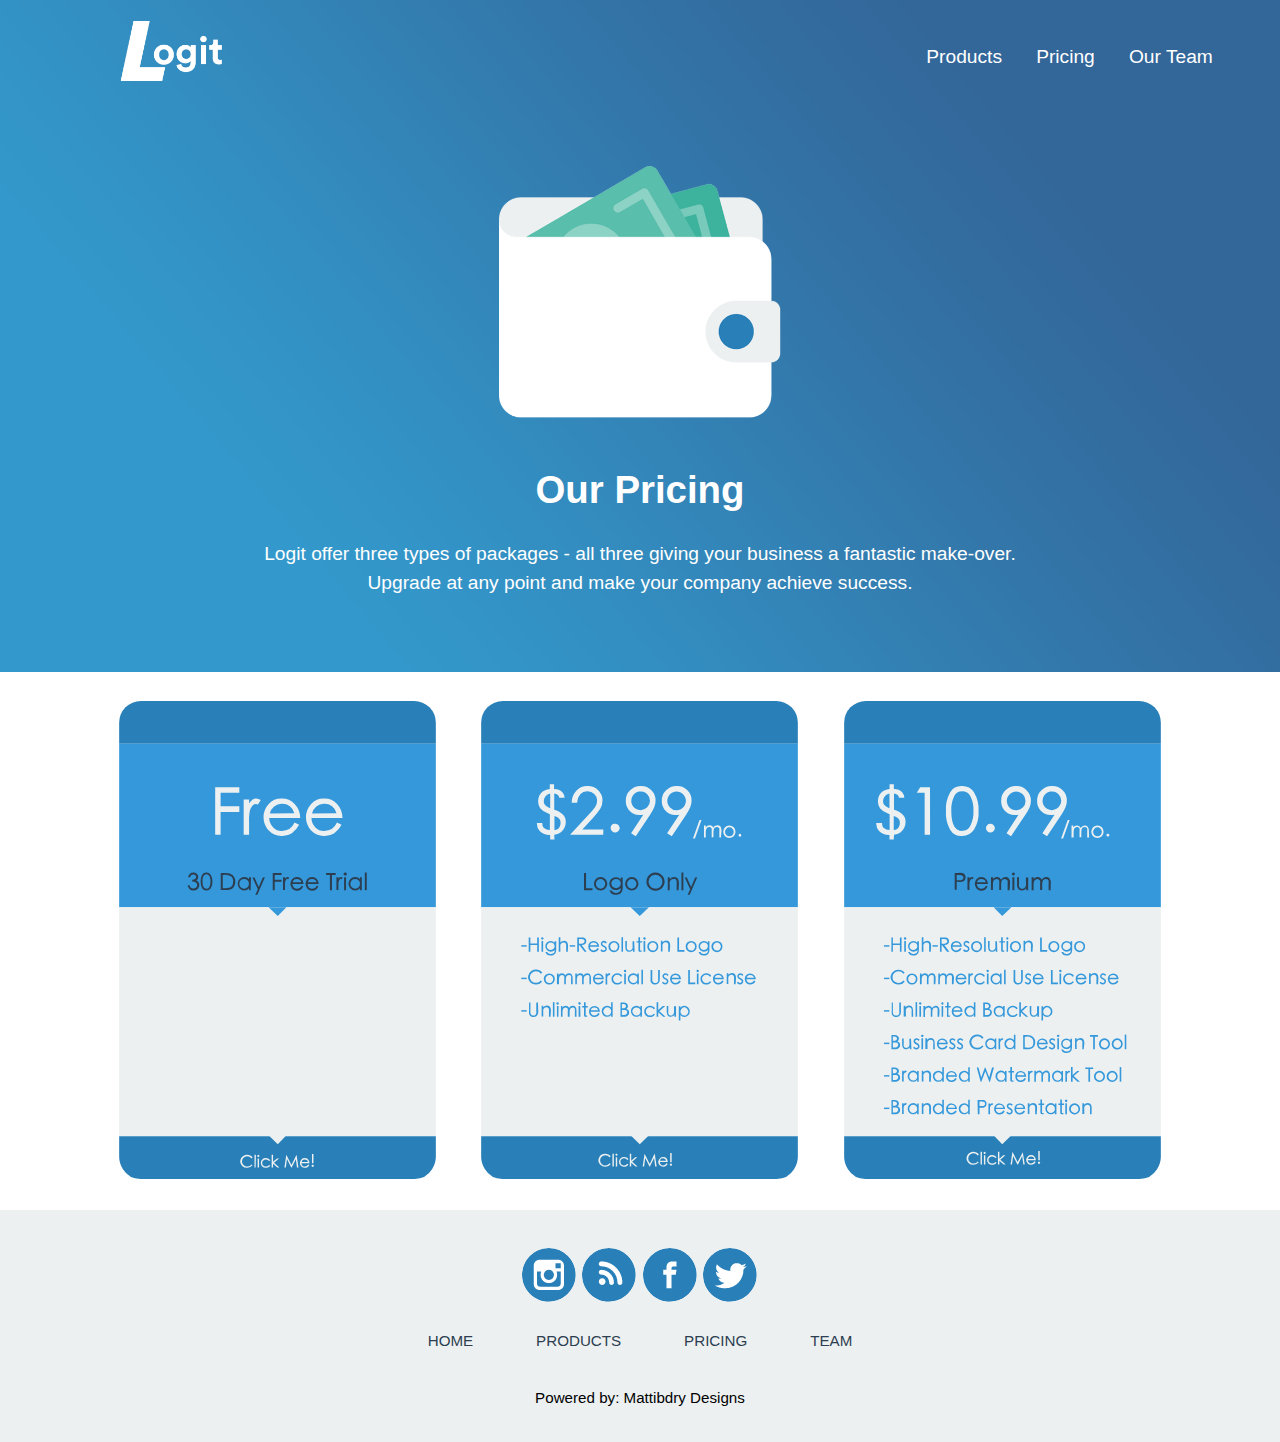
==== commit a30e0552: "+Tour" ====
--- a/pricing.html
+++ b/pricing.html
@@ -89,7 +89,7 @@
     <div class="text-center pad-t-1-2">
       <ul>
         <li class="micro gutter"><a href="index.html">HOME</a></li>
-        <li class="micro gutter"><a href="products.html">PRODUCTS</a></li>
+        <li class="micro gutter"><a href="tour.html">PRODUCTS</a></li>
         <li class="micro gutter"><a href="pricing.html">PRICING</a></li>
         <li class="micro gutter"><a href="team.html">TEAM</a></li>
       </ul>
--- a/css/main.css
+++ b/css/main.css
@@ -12,6 +12,8 @@
 *, *::before, *::after {
   box-sizing: inherit;
 }
+
+
 
 h3 {
   font-family: "Heiti SC", sans-serif;
@@ -28,7 +30,7 @@
 }
 
 .header-subpage {
-  background-color: #2980B9;
+  background-image: url("../images/hero-image-subpage.png");
   height: 40rem;
   background-size: cover;
   font-family: "Heiti SC", sans-serif;
@@ -39,6 +41,12 @@
   width:35%;
   text-align: center;
 }
+
+.active-page {
+  border-bottom: 2px solid #fff;
+  padding-top: 5px;
+}
+
 .call-to {
   text-decoration: none;
   background-color: #E74C3C;
@@ -57,6 +65,15 @@
 
 }
 
+.sign-up-bg {
+  background-image: url("../images/hero-image-subpage.png");
+  background-position: center;
+  background-repeat: no-repeat;
+  background-size: cover;
+  height: 20em;
+  width: 100%;
+}
+
 .call-to:hover {
   background-color: #D33D2E;
 }
@@ -76,6 +93,8 @@
 ul {
   text-align: center;
   list-style-type: none;
+  padding-bottom: 28px;
+  margin-bottom: 0;
 }
 
 li a {
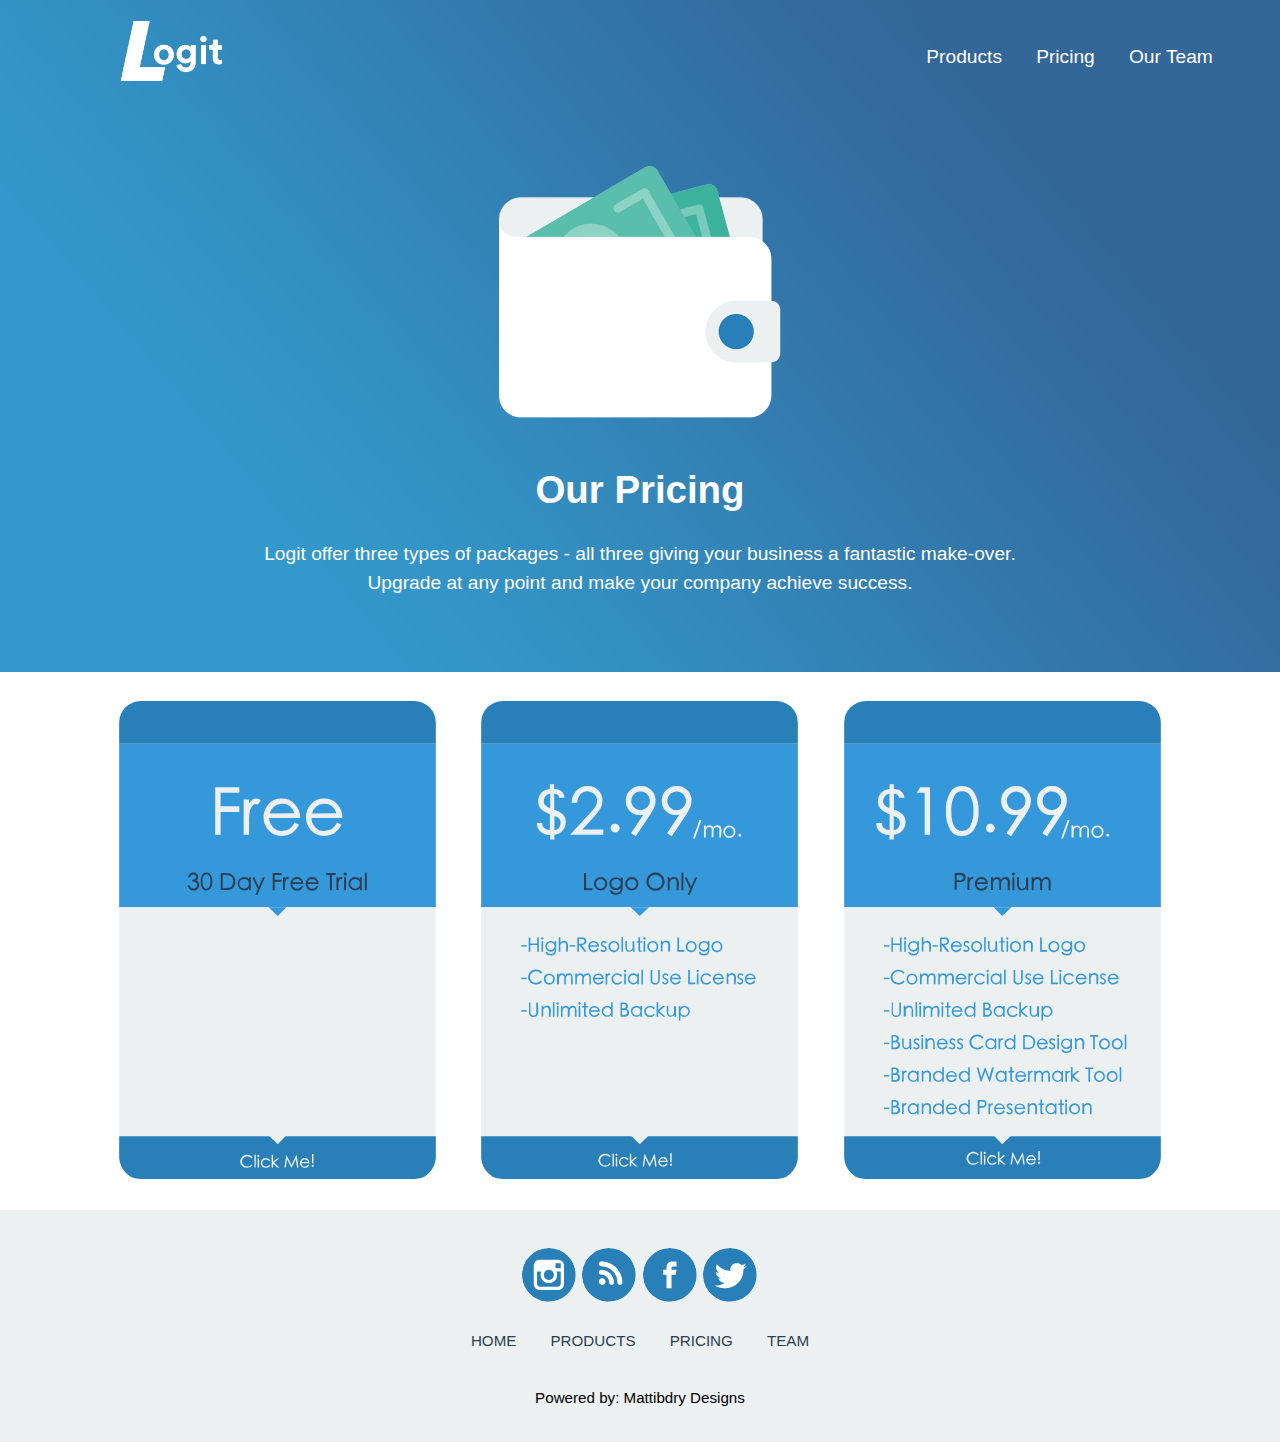
==== commit 6429d3ce: "Before Indentation Fix" ====
--- a/pricing.html
+++ b/pricing.html
@@ -2,25 +2,26 @@
 <html lang="en-ca">
 <head>
   <meta charset="utf-8">
-  <title>saas-website</title>
+  <title>Pricing</title>
   <meta name="viewport" content="width=device-width,initial-scale=1">
   <link href="css/modules.css" rel="stylesheet">
   <link href="css/grid.css" rel="stylesheet">
   <link href="css/type.css" rel="stylesheet">
   <link href="css/main.css" rel="stylesheet">
+  <link href="https://fonts.googleapis.com/css?family=Montserrat" rel="stylesheet">
 </head>
+<body>
+  <header class="header-subpage">
+    <div class="grid gutter-1-2 pad-t-1-2">
 
-<header class="header-subpage">
-  <div class="grid gutter-1-2 pad-t-1-2">
-
-    <div class="unit xs-1 s-1-4 m-1-4 l-1-4 text-center">
-      <a href="index.html"><img class="logo" src="images/logo.png" alt="logo"></a>
-    </div>
+      <div class="unit xs-1 s-1-4 m-1-4 l-1-4 text-center">
+        <a href="index.html"><img class="logo" src="images/logo.png" alt="logo"></a>
+      </div>
 
     <div class="unit xs-1 s-3-4 m-3-4 l-3-4">
       <nav>
         <ul class="pad-t-1-2 nav">
-          <li class="pad-t-1-2"><a href="products.html" class="mega gutter-1-2">Products</a></li>
+          <li class="pad-t-1-2"><a href="tour.html" class="mega gutter-1-2">Products</a></li>
           <li class="pad-t-1-2"><a href="pricing.html" class="mega gutter-1-2">Pricing</a></li>
           <li class="pad-t-1-2"><a href="team.html" class="mega gutter-1-2">Our Team</a></li>
         </ul>
@@ -32,9 +33,9 @@
       <h1 class="pad-t-1-2">Our Pricing</h1>
       <p class="mega header-p">Logit offer three types of packages - all three giving your business a fantastic make-over. Upgrade at any point and make your company achieve success.</p>
     </div>
+  </div>
 </header>
-
-<body>
+<main>
   <section class="section-pricing-1 grid">
 
     <div class="unit xs-1 s-1 m-1-3 l-1-3 xl-1-3 pricing-card-bg pricing1 pad-t-2 text-center pad-b-2 gutter">
@@ -73,10 +74,9 @@
       </div>
     </div>
 
-
   </section>
 
-</body>
+</main>
 
 <footer>
   <div class="">
@@ -87,11 +87,11 @@
       <img src="images/twitter-icon.png" alt="">
     </div>
     <div class="text-center pad-t-1-2">
-      <ul>
-        <li class="micro gutter"><a href="index.html">HOME</a></li>
-        <li class="micro gutter"><a href="tour.html">PRODUCTS</a></li>
-        <li class="micro gutter"><a href="pricing.html">PRICING</a></li>
-        <li class="micro gutter"><a href="team.html">TEAM</a></li>
+      <ul class="list-group-inline">
+        <li class="micro gutter-1-2"><a href="index.html">HOME</a></li>
+        <li class="micro gutter-1-2"><a href="tour.html">PRODUCTS</a></li>
+        <li class="micro gutter-1-2"><a href="pricing.html">PRICING</a></li>
+        <li class="micro gutter-1-2"><a href="team.html">TEAM</a></li>
       </ul>
     </div>
     <div class="text-center">
@@ -99,5 +99,6 @@
     </div>
   </div>
 </footer>
+</body>
 
 </html>
--- a/css/main.css
+++ b/css/main.css
@@ -224,6 +224,11 @@
   background-color: #2980B9;
 }
 
+figure {
+  background-color: #2980b9;
+  margin: 0;
+}
+
 .mac-image {
   width: 100%;
 }
@@ -328,6 +333,11 @@
 
 .month-text {
   font-size: .5em;
+}
+
+.product-description {
+  font-size: 1.1em;
+  color: #3498DB;
 }
 
 /* Our Team */
